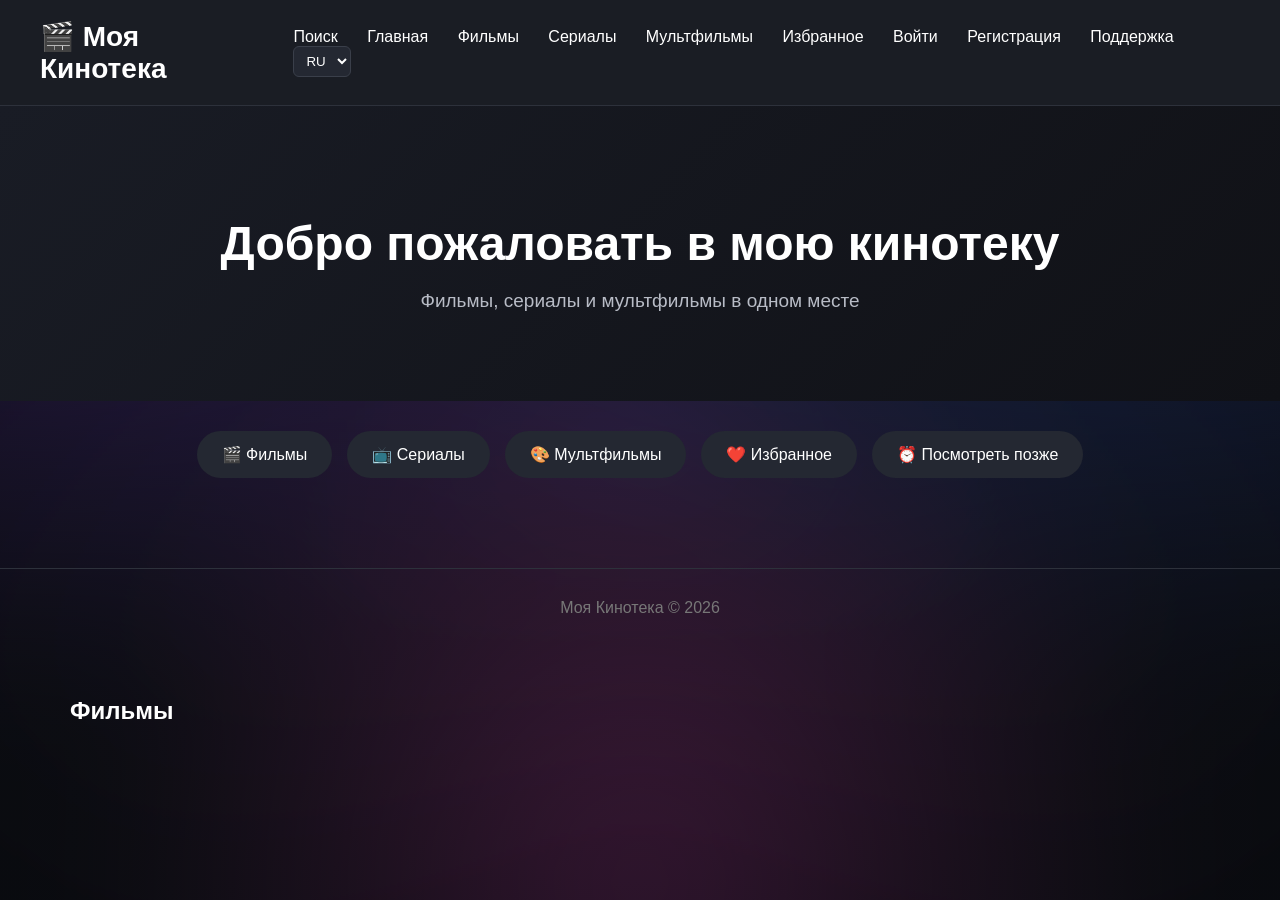
==== index.html @ 115ca92d "Update index.html" ====
<!DOCTYPE html>
<html lang="ru">
<head>

  <link
    rel="stylesheet"
    href="background.css"
  >

  <meta charset="UTF-8">
  <meta name="viewport" content="width=device-width, initial-scale=1.0">
  <title>Моя Кинотека</title>

  <style>
    * {
      box-sizing: border-box;
    }

    body {
      margin: 0;
      font-family: Arial, sans-serif;
      background: #111318;
      color: #ffffff;
    }

    header {
      background: #1a1d24;
      padding: 20px 40px;
      display: flex;
      justify-content: space-between;
      align-items: center;
      border-bottom: 1px solid #2d313b;
    }

    .logo {
      font-size: 28px;
      font-weight: bold;
    }

    nav a {
      color: #ffffff;
      text-decoration: none;
      margin-left: 25px;
      cursor: pointer;
    }

    nav a:hover {
      color: #ffcc00;
    }

    .hero {
      padding: 70px 40px;
      text-align: center;
      background: linear-gradient(135deg, #191c25, #101116);
    }

    .hero h1 {
      font-size: 48px;
      margin-bottom: 15px;
    }

    .hero p {
      color: #b8bcc6;
      font-size: 19px;
    }

    .categories {
      display: flex;
      justify-content: center;
      gap: 15px;
      padding: 30px 20px;
      flex-wrap: wrap;
    }

    .category {
      background: #242832;
      padding: 14px 25px;
      border-radius: 30px;
      cursor: pointer;
    }

    .category:hover {
      background: #ffcc00;
      color: #111;
    }

    .content {
      max-width: 1200px;
      margin: auto;
      padding: 20px;
    }

    .content h2 {
      margin-bottom: 25px;
    }

    .movies {
      display: grid;
      grid-template-columns: repeat(auto-fill, minmax(180px, 1fr));
      gap: 25px;
    }

    .movie {
      background: #1b1e26;
      border-radius: 12px;
      overflow: hidden;
      transition: 0.2s;
    }

    .movie:hover {
      transform: translateY(-5px);
    }

    .poster {
      height: 270px;
      background: linear-gradient(135deg, #292e39, #181a20);
      display: flex;
      align-items: center;
      justify-content: center;
      color: #777;
    }

    .movie-info {
      padding: 15px;
    }

    .movie-title {
      font-size: 18px;
      font-weight: bold;
      margin-bottom: 8px;
    }

    .rating {
      color: #ffcc00;
    }

    footer {
      margin-top: 60px;
      padding: 30px;
      text-align: center;
      color: #777;
      border-top: 1px solid #2d313b;
    }
  </style>
</head>

<body>

  <header>
    <div class="logo">🎬 Моя Кинотека</div>

   <nav>
      <a href="#" id="searchBtn">Поиск</a>
      <a href="#">Главная</a>
      <a href="#">Фильмы</a>
      <a href="#">Сериалы</a>
      <a href="#">Мультфильмы</a>
      <a href="#">Избранное</a>
      <a href="#" id="loginBtn">Войти</a>
      <a href="#" id="registerBtn">Регистрация</a>
      <a href="#" id="profileBtn" style="display:none;">Профиль</a>
      <a href="#" id="supportBtn">Поддержка</a>
      <a href="#" id="adminSupportBtn" style="display:none;">Админ-панель</a>
      <select id="languageSelect" style="
        margin-left:25px;
        padding:6px 8px;
        border-radius:6px;
        border:1px solid #3a3f4a;
        background:#242832;
        color:white;
        cursor:pointer;
">
  <option value="ru">RU</option>
  <option value="uk">UA</option>
  <option value="en">EN</option>
</select>
    </nav>
  </header>

 <div id="profileModal" style="
  display:none;
  position:fixed;
  inset:0;
  background:rgba(0,0,0,0.75);
  z-index:1000;
  align-items:center;
  justify-content:center;
">
  <div style="
    background:#1b1e26;
    padding:24px;
    border-radius:15px;
    width:360px;
    max-width:calc(100% - 40px);
    box-sizing:border-box;
    text-align:center;
  ">

    <h2>Мой профиль</h2>

    <div style="
      width:90px;
      height:90px;
      margin:20px auto 10px;
      border-radius:50%;
      background:#292e39;
      display:flex;
      align-items:center;
      justify-content:center;
      overflow:hidden;
      position:relative;
    ">
      <img
        id="profileAvatar"
        src=""
        alt="Фото профиля"
        style="
          width:100%;
          height:100%;
          object-fit:cover;
          display:none;
        "
      >

      <span
        id="profileAvatarPlaceholder"
        style="
          font-size:40px;
        "
      >👤</span>
    </div>

    <input
      type="file"
      id="profileAvatarInput"
      accept="image/*"
      style="display:none;"
    >

    <button
      id="changeProfileAvatar"
      type="button"
      style="
        display:inline-block;
        width:auto;
        padding:6px 12px;
        margin:0 0 12px;
        border:none;
        border-radius:7px;
        cursor:pointer;
        font-size:14px;
      "
    >
      Изменить фото
    </button>

    <p
      id="profileEmail"
      style="
        color:#b8bcc6;
        margin:10px 0;
      "
    ></p>

    <input
      id="profileUsername"
      type="text"
      placeholder="Имя пользователя"
      maxlength="30"
      style="
        display:block;
        width:100%;
        box-sizing:border-box;
        padding:12px;
        margin:10px 0;
        border-radius:8px;
        border:1px solid #3a3f4a;
        background:#111318;
        color:white;
      "
    >

   <div style="
  display:flex;
  justify-content:center;
  gap:10px;
  margin-top:10px;
">

  <button
    id="saveProfile"
    type="button"
    style="
      padding:10px 18px;
      cursor:pointer;
      flex:1;
    "
  >
       Сохранить профиль
  </button>

  <button
    id="closeProfile"
    type="button"
    style="
      padding:10px 18px;
      cursor:pointer;
      flex:1;
    "
  >
    Закрыть
  </button>

  </div>

  <p id="profileMessage"></p>

  </div>
</div>

<div id="authModal" style="
  display:none;
  position:fixed;
  inset:0;
  background:rgba(0,0,0,0.75);
  z-index:1000;
  align-items:center;
  justify-content:center;
">
  <div style="
    background:#1b1e26;
    padding:30px;
    border-radius:15px;
    width:90%;
    max-width:400px;
  ">
    <h2 id="authTitle">Регистрация</h2>

<input
  id="authName"
  type="text"
  placeholder="Имя"
  maxlength="50"
  style="
    width:100%;
    padding:12px;
    margin:8px 0;
    box-sizing:border-box;
  "
>
    
    <input
  id="authUsername"
  type="text"
  placeholder="Никнейм"
  maxlength="30"
  style="
    width:100%;
    padding:12px;
    margin:8px 0;
    box-sizing:border-box;
  "
>

<input
  id="authEmail"
  type="email"
  placeholder="Email"
  style="
    width:100%;
    padding:12px;
    margin:8px 0;
    box-sizing:border-box;
  "
>

<input
  id="authPassword"
  type="password"
  placeholder="Пароль"
  style="
    width:100%;
    padding:12px;
    margin:8px 0;
    box-sizing:border-box;
  "
>

    <button id="authSubmit" style="
      width:100%;
      padding:12px;
      margin-top:10px;
      cursor:pointer;
    ">
      Зарегистрироваться
    </button>

    <p id="authMessage"></p>

    <button id="closeAuth" style="
      width:100%;
      padding:10px;
      margin-top:10px;
      cursor:pointer;
    ">
      Закрыть
    </button>
  </div>
</div>
  <section class="hero">
    <h1>Добро пожаловать в мою кинотеку</h1>
    <p>Фильмы, сериалы и мультфильмы в одном месте</p>
  </section>

<div class="categories">
  <div class="category" onclick="window.location.href='catalog.html?type=film'">
    🎬 Фильмы
  </div>

  <div class="category" onclick="window.location.href='catalog.html?type=series'">
    📺 Сериалы
  </div>

  <div class="category" onclick="window.location.href='catalog.html?type=cartoon'">
    🎨 Мультфильмы
  </div>

  <div class="category" data-type="Избранное">
    ❤️ Избранное
  </div>

  <div class="category" data-type="Посмотреть позже">
    ⏰ Посмотреть позже
  </div>
</div>

  
   <footer>
    Моя Кинотека © 2026
  </footer>

  <!-- Окно поддержки -->
  <div id="supportModal" style="
    display:none;
    position:fixed;
    top:0;
    left:0;
    width:100%;
    height:100%;
    background:rgba(0,0,0,0.7);
    align-items:center;
    justify-content:center;
    z-index:99999;
  ">
    <div style="
      width:500px;
      max-width:90%;
      background:#242832;
      padding:20px;
      border-radius:12px;
      box-sizing:border-box;
    ">

      <h2 style="margin-top:0;">Поддержка</h2>

      <div id="supportMessages" style="
        height:300px;
        overflow-y:auto;
        border:1px solid #3a3f4a;
        border-radius:8px;
        padding:10px;
        margin-bottom:15px;
        background:#1b1e24;
        box-sizing:border-box;
      "></div>

      <textarea id="supportInput" placeholder="Напишите сообщение..." style="
        width:100%;
        height:80px;
        resize:none;
        padding:10px;
        box-sizing:border-box;
        border-radius:8px;
        border:1px solid #3a3f4a;
        background:#1b1e24;
        color:white;
        margin-bottom:10px;
      "></textarea>

      <button id="sendSupportMessage" style="
        padding:8px 15px;
        border:none;
        border-radius:6px;
        cursor:pointer;
        margin-right:5px;
      ">Отправить</button>

      <button id="closeSupport" style="
        padding:8px 15px;
        border:none;
        border-radius:6px;
        cursor:pointer;
      ">Закрыть</button>

    </div>
  </div>

 <!-- Админ-панель -->
<div id="adminSupportModal" style="
  display:none;
  position:fixed;
  top:0;
  left:0;
  width:100%;
  height:100%;
  background:rgba(0,0,0,0.7);
  align-items:center;
  justify-content:center;
  z-index:99999;
">
  <div style="
    width:700px;
    max-width:90%;
    max-height:90%;
    background:#242832;
    padding:20px;
    border-radius:12px;
    box-sizing:border-box;
    overflow-y:auto;
  ">

    <h2 style="margin-top:0;">Админ-панель</h2>

    <div style="
      display:flex;
      gap:10px;
      margin-bottom:20px;
    ">
      <button id="adminSupportTab" style="
        padding:8px 15px;
        border:none;
        border-radius:6px;
        cursor:pointer;
      ">Поддержка</button>

      <button id="adminMoviesTab" style="
        padding:8px 15px;
        border:none;
        border-radius:6px;
        cursor:pointer;
      ">Фильмы</button>
    </div>

    <!-- Поддержка -->
    <div id="adminSupportSection">

      <div id="adminSupportUsers" style="
        margin-bottom:15px;
      "></div>

      <div id="adminSupportChat" style="
        height:300px;
        overflow-y:auto;
        border:1px solid #3a3f4a;
        border-radius:8px;
        padding:10px;
        margin-bottom:15px;
        background:#1b1e24;
        box-sizing:border-box;
      "></div>

      <textarea
        id="adminSupportInput"
        placeholder="Ответ пользователю..."
        style="
          width:100%;
          height:80px;
          resize:none;
          padding:10px;
          box-sizing:border-box;
          border-radius:8px;
          border:1px solid #3a3f4a;
          background:#1b1e24;
          color:white;
          margin-bottom:10px;
        "
      ></textarea>

      <button id="adminSendSupport" style="
        padding:8px 15px;
        border:none;
        border-radius:6px;
        cursor:pointer;
        margin-right:5px;
      ">Ответить</button>

    </div>

    <!-- Фильмы -->
    <div id="adminMoviesSection" style="
      display:none;
    ">

      <h3>Добавить фильм</h3>

      <input
        id="movieTitle"
        type="text"
        placeholder="Название"
        style="
          width:100%;
          padding:10px;
          margin-bottom:10px;
          box-sizing:border-box;
          border-radius:8px;
          border:1px solid #3a3f4a;
          background:#1b1e24;
          color:white;
        "
      >

      <input
        id="movieYear"
        type="number"
        placeholder="Год"
        style="
          width:100%;
          padding:10px;
          margin-bottom:10px;
          box-sizing:border-box;
          border-radius:8px;
          border:1px solid #3a3f4a;
          background:#1b1e24;
          color:white;
        "
      >

      <select
        id="movieType"
        style="
          width:100%;
          padding:10px;
          margin-bottom:10px;
          box-sizing:border-box;
          border-radius:8px;
          border:1px solid #3a3f4a;
          background:#1b1e24;
          color:white;
        "
      >
        <option value="movie">Фильм</option>
        <option value="series">Сериал</option>
        <option value="cartoon">Мультфильм</option>
      </select>

      <textarea
        id="movieDescription"
        placeholder="Описание"
        style="
          width:100%;
          height:100px;
          resize:none;
          padding:10px;
          margin-bottom:10px;
          box-sizing:border-box;
          border-radius:8px;
          border:1px solid #3a3f4a;
          background:#1b1e24;
          color:white;
        "
      ></textarea>

      <label style="
        display:block;
        margin-bottom:10px;
      ">
        Постер:
        <input
          id="moviePoster"
          type="file"
          accept="image/*"
          style="
            display:block;
            margin-top:8px;
          "
        >
      </label>

      <input
        id="movieTrailer"
        type="url"
        placeholder="Ссылка на трейлер"
        style="
          width:100%;
          padding:10px;
          margin-bottom:10px;
          box-sizing:border-box;
          border-radius:8px;
          border:1px solid #3a3f4a;
          background:#1b1e24;
          color:white;
        "
      >
      
      <button
        id="addMovieBtn"
        style="
          padding:10px 18px;
          border:none;
          border-radius:6px;
          cursor:pointer;
        "
      >Добавить фильм</button>

      <div
        id="movieAddStatus"
        style="
          margin-top:10px;
        "
      ></div>

    </div>

    <button id="closeAdminSupport" style="
      padding:8px 15px;
      border:none;
      border-radius:6px;
      cursor:pointer;
      margin-top:20px;
    ">Закрыть</button>

  </div>
</div>

<!-- Каталог фильмов -->
<section id="movieCatalog" style="
  padding:30px;
  max-width:1200px;
  margin:0 auto;
">

  <h2>Фильмы</h2>

  <div id="movieGrid" style="
    display:grid;
    grid-template-columns:repeat(auto-fill, minmax(180px, 1fr));
    gap:20px;
  "></div>

</section>

  <!-- Окно поиска -->
<div id="searchModal" style="
  display:none;
  position:fixed;
  top:0;
  left:0;
  width:100%;
  height:100%;
  background:rgba(0,0,0,0.8);
  align-items:center;
  justify-content:center;
  z-index:99997;
">

  <div style="
    width:700px;
    max-width:90%;
    max-height:90%;
    overflow-y:auto;
    background:#242832;
    padding:25px;
    border-radius:12px;
    box-sizing:border-box;
  ">

    <h2 style="
      margin-top:0;
    ">
      Поиск фильмов
    </h2>

    <div style="
      display:flex;
      gap:10px;
      margin-bottom:20px;
    ">

      <input
        id="searchInput"
        type="text"
        placeholder="Введите название фильма..."
        style="
          flex:1;
          padding:12px;
          border:none;
          border-radius:6px;
          background:#1d2027;
          color:white;
          box-sizing:border-box;
        "
      >

      <button
        id="searchSubmit"
        style="
          padding:10px 18px;
          border:none;
          border-radius:6px;
          cursor:pointer;
        "
      >
        Найти
      </button>

    </div>

    <div id="searchResults"></div>

    <button
      id="closeSearchModal"
      style="
        margin-top:20px;
        padding:8px 15px;
        border:none;
        border-radius:6px;
        cursor:pointer;
      "
    >
      Закрыть
    </button>

  </div>
</div>
  
  <!-- Окно фильма -->
<div id="movieModal" style="
  display:none;
  position:fixed;
  top:0;
  left:0;
  width:100%;
  height:100%;
  background:rgba(0,0,0,0.8);
  align-items:center;
  justify-content:center;
  z-index:99998;
">

  <div style="
    width:800px;
    max-width:90%;
    max-height:90%;
    overflow-y:auto;
    background:#242832;
    padding:25px;
    border-radius:12px;
    box-sizing:border-box;
  ">

    <div style="
      display:flex;
      gap:25px;
      flex-wrap:wrap;
    ">

      <img
        id="movieModalPoster"
        src=""
        alt=""
        style="
          width:250px;
          max-width:100%;
          height:370px;
          object-fit:cover;
          border-radius:8px;
        "
      >

      <div style="
        flex:1;
        min-width:250px;
      ">

        <h2
          id="movieModalTitle"
          style="
            margin-top:0;
          "
        ></h2>

        <div
          id="movieModalInfo"
          style="
            color:#aaa;
            margin-bottom:15px;
          "
        ></div>

        <p
          id="movieModalDescription"
          style="
            line-height:1.6;
          "
        ></p>

        <a
          id="movieModalTrailer"
          href="#"
          target="_blank"
          rel="noopener noreferrer"
          style="
            display:none;
            color:#fff;
            text-decoration:none;
          "
        >
          Смотреть трейлер
        </a>

        <br><br>

        <button
          id="addToLibraryBtn"
          style="
            padding:10px 18px;
            border:none;
            border-radius:6px;
            cursor:pointer;
          "
        >
          Добавить в мою картотеку
        </button>

        <div
          id="libraryAddStatus"
          style="
            margin-top:10px;
          "
        ></div>

      </div>

    </div>

    <button
      id="closeMovieModal"
      style="
        margin-top:20px;
        padding:8px 15px;
        border:none;
        border-radius:6px;
        cursor:pointer;
      "
    >
      Закрыть
    </button>

  </div>
</div>

<script src="https://cdn.jsdelivr.net/npm/@supabase/supabase-js@2"></script>
<script src="app.js"></script>

</body>
</html>
---- background.css ----
html,
body {
  margin: 0;
  min-height: 100%;
}

body {
  min-height: 100vh;
  background: #07070c;
  color: #f2f3f5;
  overflow-x: hidden;
}


/* Единый фон «Моей Кинотеки» */

body::before {
  content: "";

  position: fixed;

  inset: -30%;

  z-index: -2;

  pointer-events: none;

  background:
    radial-gradient(
      ellipse at 20% 30%,
      rgba(125, 65, 230, 0.42),
      transparent 38%
    ),
    radial-gradient(
      ellipse at 75% 25%,
      rgba(55, 100, 240, 0.38),
      transparent 40%
    ),
    radial-gradient(
      ellipse at 50% 80%,
      rgba(220, 60, 175, 0.34),
      transparent 38%
    );

  filter: blur(65px);

  animation:
    auroraMove 22s ease-in-out infinite alternate;
}


/* Дополнительный мягкий слой */

body::after {
  content: "";

  position: fixed;

  inset: 0;

  z-index: -1;

  pointer-events: none;

  background:
    radial-gradient(
      ellipse at center,
      rgba(20, 18, 35, 0.12),
      rgba(5, 6, 10, 0.62)
    );
}


/* Медленное движение северного сияния */

@keyframes auroraMove {

  0% {
    transform:
      translate3d(-8%, -5%, 0)
      scale(1);
  }

  50% {
    transform:
      translate3d(8%, 5%, 0)
      scale(1.08);
  }

  100% {
    transform:
      translate3d(-5%, 8%, 0)
      scale(1.04);
  }

}
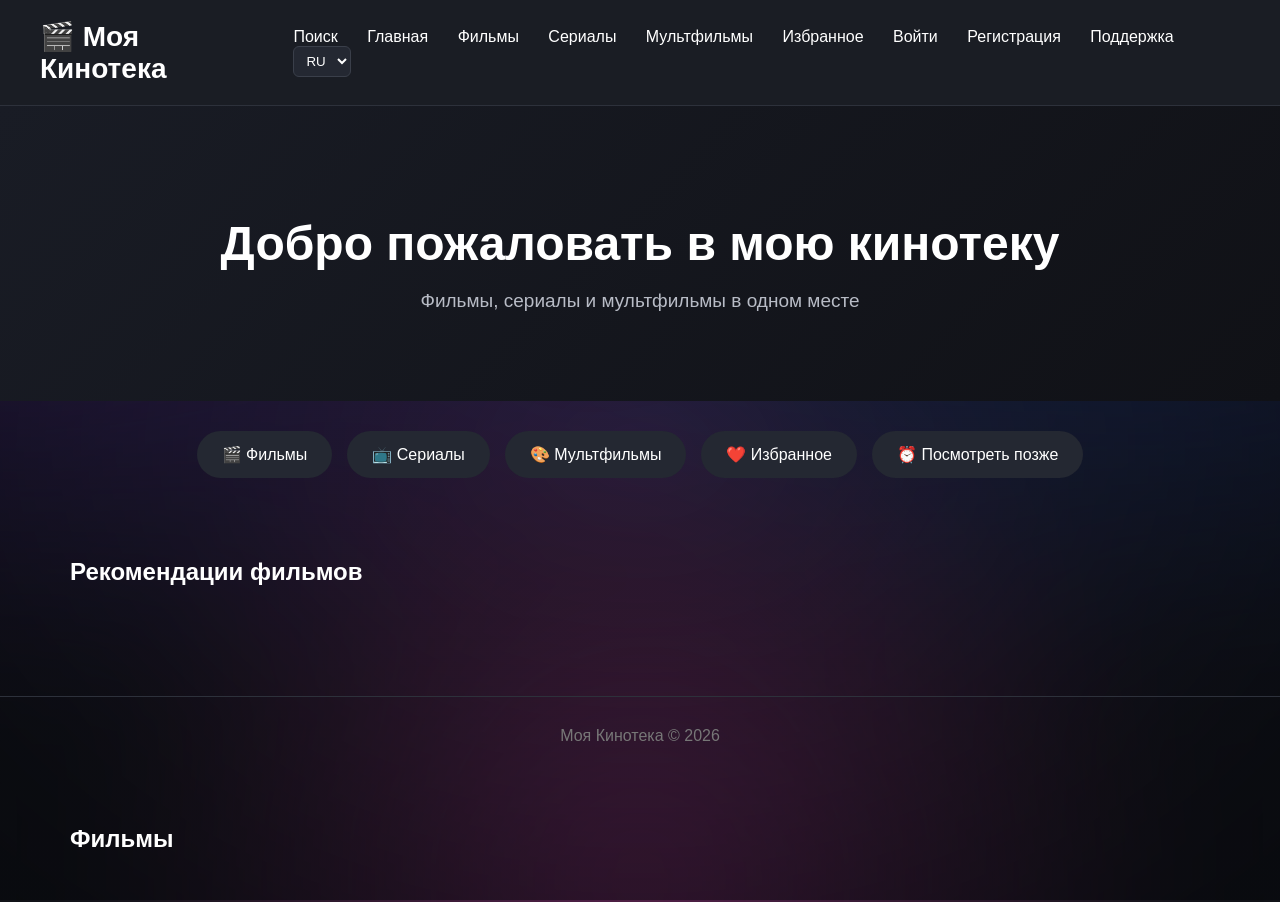
==== commit 29611e45: "Update index.html" ====
--- a/index.html
+++ b/index.html
@@ -434,6 +434,22 @@
   </div>
 </div>
 
+<!-- Каталог рекомендаций -->
+<section id="movieCatalog" style="
+  padding:30px;
+  max-width:1200px;
+  margin:0 auto;
+">
+
+  <h2>Рекомендации фильмов</h2>
+
+  <div id="movieGrid" style="
+    display:grid;
+    grid-template-columns:repeat(auto-fill, minmax(180px, 1fr));
+    gap:20px;
+  "></div>
+
+</section>
   
    <footer>
     Моя Кинотека © 2026
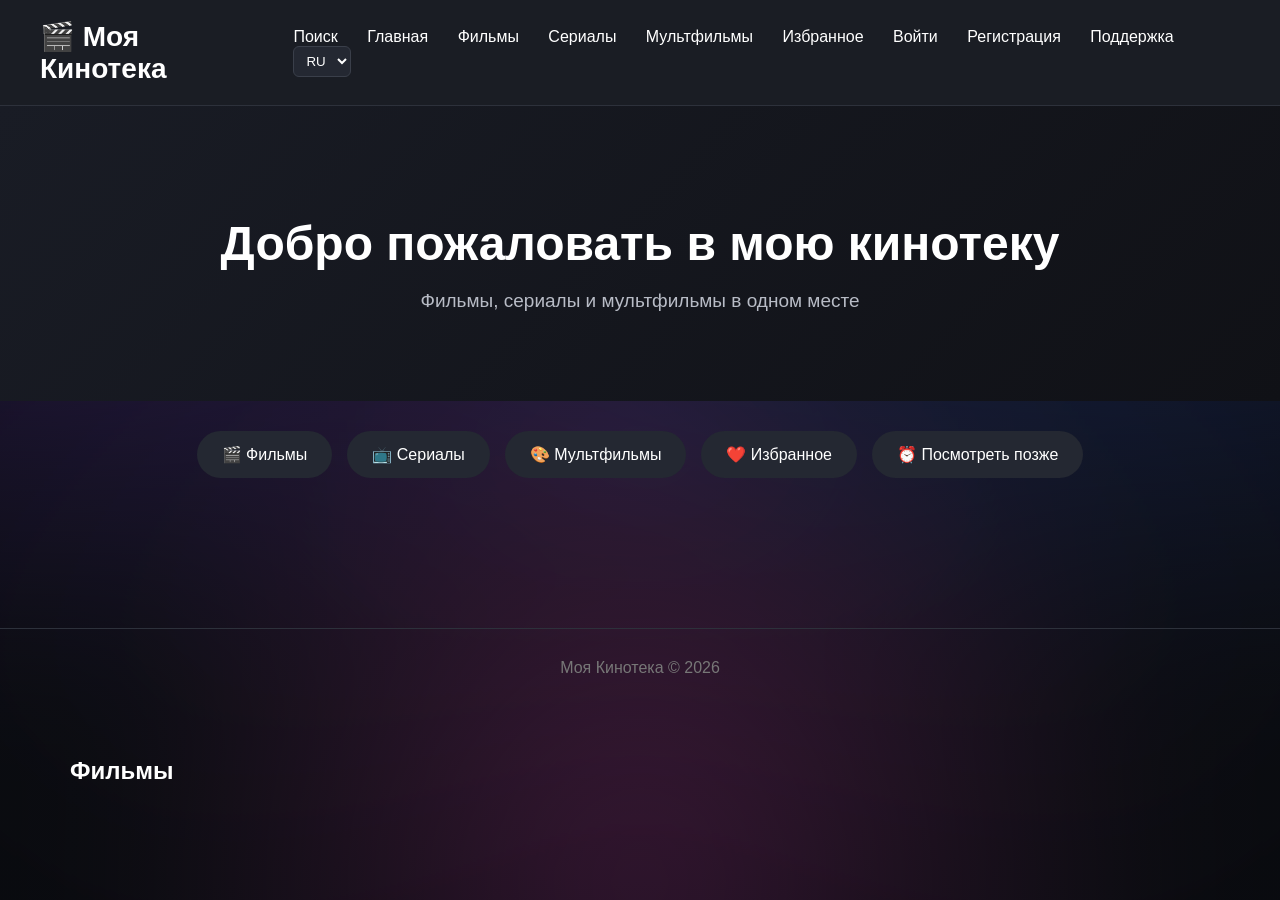
==== commit c522c66c: "Update index.html" ====
--- a/index.html
+++ b/index.html
@@ -441,8 +441,6 @@
   margin:0 auto;
 ">
 
-  <h2>Рекомендации фильмов</h2>
-
   <div id="movieGrid" style="
     display:grid;
     grid-template-columns:repeat(auto-fill, minmax(180px, 1fr));
@@ -450,10 +448,10 @@
   "></div>
 
 </section>
-  
-   <footer>
-    Моя Кинотека © 2026
-  </footer>
+
+<footer>
+  Моя Кинотека © 2026
+</footer>
 
   <!-- Окно поддержки -->
   <div id="supportModal" style="
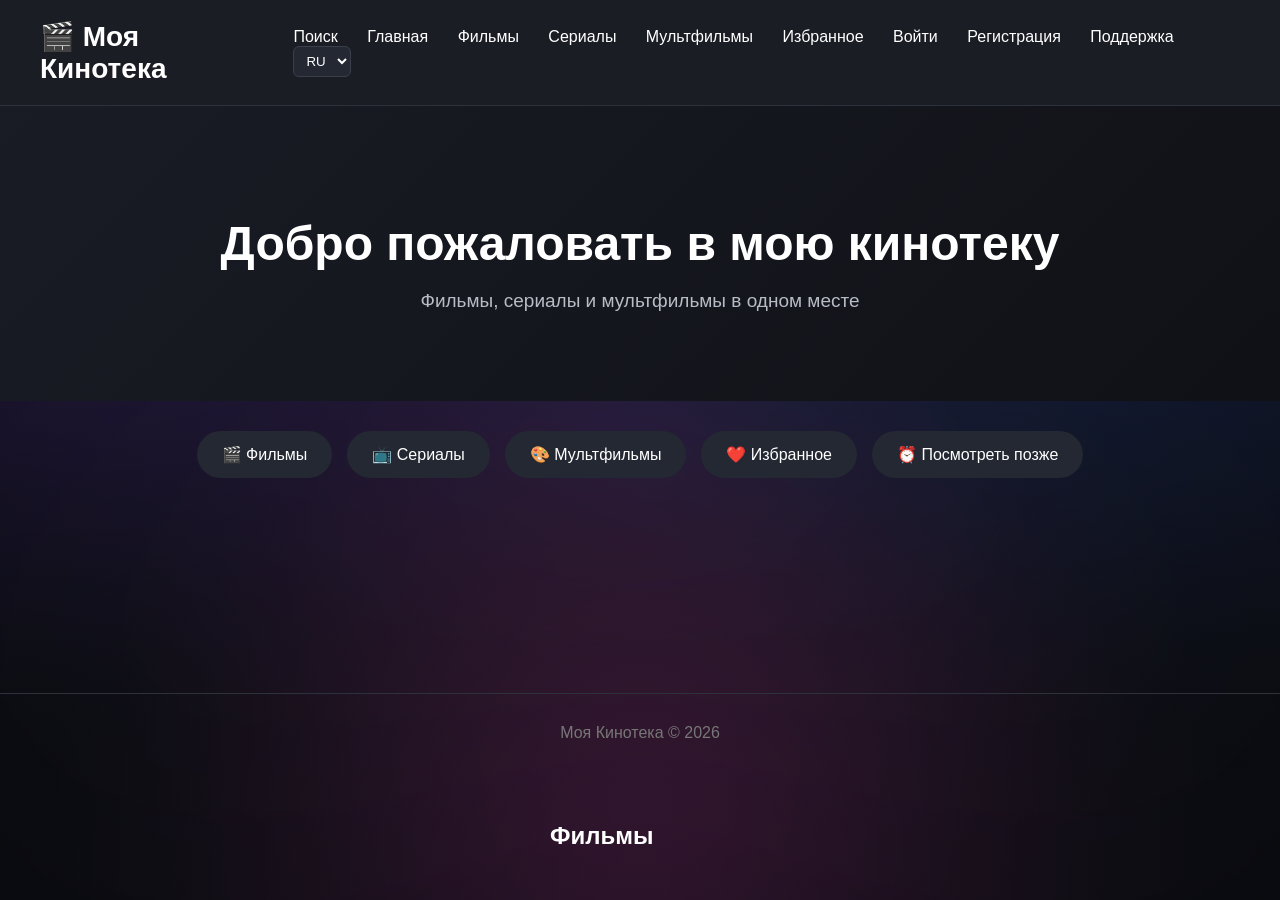
==== commit e6f5733e: "Update index.html" ====
--- a/index.html
+++ b/index.html
@@ -21,6 +21,11 @@
       font-family: Arial, sans-serif;
       background: #111318;
       color: #ffffff;
+
+      /* Чтобы футер всегда был внизу */
+      min-height: 100vh;
+      display: flex;
+      flex-direction: column;
     }
 
     header {
@@ -135,7 +140,7 @@
     }
 
     footer {
-      margin-top: 60px;
+      margin-top: auto;
       padding: 30px;
       text-align: center;
       color: #777;
@@ -149,7 +154,7 @@
   <header>
     <div class="logo">🎬 Моя Кинотека</div>
 
-   <nav>
+    <nav>
       <a href="#" id="searchBtn">Поиск</a>
       <a href="#">Главная</a>
       <a href="#">Фильмы</a>
@@ -161,6 +166,7 @@
       <a href="#" id="profileBtn" style="display:none;">Профиль</a>
       <a href="#" id="supportBtn">Поддержка</a>
       <a href="#" id="adminSupportBtn" style="display:none;">Админ-панель</a>
+
       <select id="languageSelect" style="
         margin-left:25px;
         padding:6px 8px;
@@ -169,289 +175,348 @@
         background:#242832;
         color:white;
         cursor:pointer;
-">
-  <option value="ru">RU</option>
-  <option value="uk">UA</option>
-  <option value="en">EN</option>
-</select>
+      ">
+        <option value="ru">RU</option>
+        <option value="uk">UA</option>
+        <option value="en">EN</option>
+      </select>
     </nav>
   </header>
 
- <div id="profileModal" style="
-  display:none;
-  position:fixed;
-  inset:0;
-  background:rgba(0,0,0,0.75);
-  z-index:1000;
-  align-items:center;
-  justify-content:center;
-">
-  <div style="
-    background:#1b1e26;
-    padding:24px;
-    border-radius:15px;
-    width:360px;
-    max-width:calc(100% - 40px);
-    box-sizing:border-box;
-    text-align:center;
+
+  <!-- Профиль -->
+
+  <div id="profileModal" style="
+    display:none;
+    position:fixed;
+    inset:0;
+    background:rgba(0,0,0,0.75);
+    z-index:1000;
+    align-items:center;
+    justify-content:center;
   ">
 
-    <h2>Мой профиль</h2>
-
     <div style="
-      width:90px;
-      height:90px;
-      margin:20px auto 10px;
-      border-radius:50%;
-      background:#292e39;
-      display:flex;
-      align-items:center;
-      justify-content:center;
-      overflow:hidden;
-      position:relative;
+      background:#1b1e26;
+      padding:24px;
+      border-radius:15px;
+      width:360px;
+      max-width:calc(100% - 40px);
+      box-sizing:border-box;
+      text-align:center;
     ">
-      <img
-        id="profileAvatar"
-        src=""
-        alt="Фото профиля"
-        style="
-          width:100%;
-          height:100%;
-          object-fit:cover;
-          display:none;
-        "
-      >
-
-      <span
-        id="profileAvatarPlaceholder"
-        style="
-          font-size:40px;
-        "
-      >👤</span>
-    </div>
-
-    <input
-      type="file"
-      id="profileAvatarInput"
-      accept="image/*"
-      style="display:none;"
-    >
-
-    <button
-      id="changeProfileAvatar"
-      type="button"
-      style="
-        display:inline-block;
-        width:auto;
-        padding:6px 12px;
-        margin:0 0 12px;
-        border:none;
-        border-radius:7px;
-        cursor:pointer;
-        font-size:14px;
-      "
-    >
-      Изменить фото
-    </button>
-
-    <p
-      id="profileEmail"
-      style="
-        color:#b8bcc6;
-        margin:10px 0;
-      "
-    ></p>
-
-    <input
-      id="profileUsername"
-      type="text"
-      placeholder="Имя пользователя"
-      maxlength="30"
-      style="
-        display:block;
-        width:100%;
-        box-sizing:border-box;
-        padding:12px;
-        margin:10px 0;
-        border-radius:8px;
-        border:1px solid #3a3f4a;
-        background:#111318;
-        color:white;
-      "
-    >
-
-   <div style="
-  display:flex;
-  justify-content:center;
-  gap:10px;
-  margin-top:10px;
-">
-
-  <button
-    id="saveProfile"
-    type="button"
-    style="
-      padding:10px 18px;
-      cursor:pointer;
-      flex:1;
-    "
-  >
-       Сохранить профиль
-  </button>
-
-  <button
-    id="closeProfile"
-    type="button"
-    style="
-      padding:10px 18px;
-      cursor:pointer;
-      flex:1;
-    "
-  >
-    Закрыть
-  </button>
-
+
+      <h2>Мой профиль</h2>
+
+      <div style="
+        width:90px;
+        height:90px;
+        margin:20px auto 10px;
+        border-radius:50%;
+        background:#292e39;
+        display:flex;
+        align-items:center;
+        justify-content:center;
+        overflow:hidden;
+        position:relative;
+      ">
+
+        <img
+          id="profileAvatar"
+          src=""
+          alt="Фото профиля"
+          style="
+            width:100%;
+            height:100%;
+            object-fit:cover;
+            display:none;
+          "
+        >
+
+        <span
+          id="profileAvatarPlaceholder"
+          style="
+            font-size:40px;
+          "
+        >👤</span>
+
+      </div>
+
+      <input
+        type="file"
+        id="profileAvatarInput"
+        accept="image/*"
+        style="display:none;"
+      >
+
+      <button
+        id="changeProfileAvatar"
+        type="button"
+        style="
+          display:inline-block;
+          width:auto;
+          padding:6px 12px;
+          margin:0 0 12px;
+          border:none;
+          border-radius:7px;
+          cursor:pointer;
+          font-size:14px;
+        "
+      >
+        Изменить фото
+      </button>
+
+      <p
+        id="profileEmail"
+        style="
+          color:#b8bcc6;
+          margin:10px 0;
+        "
+      ></p>
+
+      <input
+        id="profileUsername"
+        type="text"
+        placeholder="Имя пользователя"
+        maxlength="30"
+        style="
+          display:block;
+          width:100%;
+          box-sizing:border-box;
+          padding:12px;
+          margin:10px 0;
+          border-radius:8px;
+          border:1px solid #3a3f4a;
+          background:#111318;
+          color:white;
+        "
+      >
+
+      <div style="
+        display:flex;
+        justify-content:center;
+        gap:10px;
+        margin-top:10px;
+      ">
+
+        <button
+          id="saveProfile"
+          type="button"
+          style="
+            padding:10px 18px;
+            cursor:pointer;
+            flex:1;
+          "
+        >
+          Сохранить профиль
+        </button>
+
+        <button
+          id="closeProfile"
+          type="button"
+          style="
+            padding:10px 18px;
+            cursor:pointer;
+            flex:1;
+          "
+        >
+          Закрыть
+        </button>
+
+      </div>
+
+      <p id="profileMessage"></p>
+
+    </div>
   </div>
 
-  <p id="profileMessage"></p>
-
+
+  <!-- Регистрация / вход -->
+
+  <div id="authModal" style="
+    display:none;
+    position:fixed;
+    inset:0;
+    background:rgba(0,0,0,0.75);
+    z-index:1000;
+    align-items:center;
+    justify-content:center;
+  ">
+
+    <div style="
+      background:#1b1e26;
+      padding:30px;
+      border-radius:15px;
+      width:90%;
+      max-width:400px;
+    ">
+
+      <h2 id="authTitle">Регистрация</h2>
+
+      <input
+        id="authName"
+        type="text"
+        placeholder="Имя"
+        maxlength="50"
+        style="
+          width:100%;
+          padding:12px;
+          margin:8px 0;
+          box-sizing:border-box;
+        "
+      >
+
+      <input
+        id="authUsername"
+        type="text"
+        placeholder="Никнейм"
+        maxlength="30"
+        style="
+          width:100%;
+          padding:12px;
+          margin:8px 0;
+          box-sizing:border-box;
+        "
+      >
+
+      <input
+        id="authEmail"
+        type="email"
+        placeholder="Email"
+        style="
+          width:100%;
+          padding:12px;
+          margin:8px 0;
+          box-sizing:border-box;
+        "
+      >
+
+      <input
+        id="authPassword"
+        type="password"
+        placeholder="Пароль"
+        style="
+          width:100%;
+          padding:12px;
+          margin:8px 0;
+          box-sizing:border-box;
+        "
+      >
+
+      <button
+        id="authSubmit"
+        style="
+          width:100%;
+          padding:12px;
+          margin-top:10px;
+          cursor:pointer;
+        "
+      >
+        Зарегистрироваться
+      </button>
+
+      <p id="authMessage"></p>
+
+      <button
+        id="closeAuth"
+        style="
+          width:100%;
+          padding:10px;
+          margin-top:10px;
+          cursor:pointer;
+        "
+      >
+        Закрыть
+      </button>
+
+    </div>
   </div>
-</div>
-
-<div id="authModal" style="
-  display:none;
-  position:fixed;
-  inset:0;
-  background:rgba(0,0,0,0.75);
-  z-index:1000;
-  align-items:center;
-  justify-content:center;
-">
-  <div style="
-    background:#1b1e26;
-    padding:30px;
-    border-radius:15px;
-    width:90%;
-    max-width:400px;
-  ">
-    <h2 id="authTitle">Регистрация</h2>
-
-<input
-  id="authName"
-  type="text"
-  placeholder="Имя"
-  maxlength="50"
-  style="
-    width:100%;
-    padding:12px;
-    margin:8px 0;
-    box-sizing:border-box;
-  "
->
-    
-    <input
-  id="authUsername"
-  type="text"
-  placeholder="Никнейм"
-  maxlength="30"
-  style="
-    width:100%;
-    padding:12px;
-    margin:8px 0;
-    box-sizing:border-box;
-  "
->
-
-<input
-  id="authEmail"
-  type="email"
-  placeholder="Email"
-  style="
-    width:100%;
-    padding:12px;
-    margin:8px 0;
-    box-sizing:border-box;
-  "
->
-
-<input
-  id="authPassword"
-  type="password"
-  placeholder="Пароль"
-  style="
-    width:100%;
-    padding:12px;
-    margin:8px 0;
-    box-sizing:border-box;
-  "
->
-
-    <button id="authSubmit" style="
-      width:100%;
-      padding:12px;
-      margin-top:10px;
-      cursor:pointer;
-    ">
-      Зарегистрироваться
-    </button>
-
-    <p id="authMessage"></p>
-
-    <button id="closeAuth" style="
-      width:100%;
-      padding:10px;
-      margin-top:10px;
-      cursor:pointer;
-    ">
-      Закрыть
-    </button>
-  </div>
-</div>
+
+
+  <!-- Главный экран -->
+
   <section class="hero">
     <h1>Добро пожаловать в мою кинотеку</h1>
     <p>Фильмы, сериалы и мультфильмы в одном месте</p>
   </section>
 
-<div class="categories">
-  <div class="category" onclick="window.location.href='catalog.html?type=film'">
-    🎬 Фильмы
+
+  <!-- Категории -->
+
+  <div class="categories">
+
+    <div
+      class="category"
+      onclick="window.location.href='catalog.html?type=film'"
+    >
+      🎬 Фильмы
+    </div>
+
+    <div
+      class="category"
+      onclick="window.location.href='catalog.html?type=series'"
+    >
+      📺 Сериалы
+    </div>
+
+    <div
+      class="category"
+      onclick="window.location.href='catalog.html?type=cartoon'"
+    >
+      🎨 Мультфильмы
+    </div>
+
+    <div
+      class="category"
+      data-type="Избранное"
+    >
+      ❤️ Избранное
+    </div>
+
+    <div
+      class="category"
+      data-type="Посмотреть позже"
+    >
+      ⏰ Посмотреть позже
+    </div>
+
   </div>
 
-  <div class="category" onclick="window.location.href='catalog.html?type=series'">
-    📺 Сериалы
-  </div>
-
-  <div class="category" onclick="window.location.href='catalog.html?type=cartoon'">
-    🎨 Мультфильмы
-  </div>
-
-  <div class="category" data-type="Избранное">
-    ❤️ Избранное
-  </div>
-
-  <div class="category" data-type="Посмотреть позже">
-    ⏰ Посмотреть позже
-  </div>
-</div>
-
-<!-- Каталог рекомендаций -->
-<section id="movieCatalog" style="
-  padding:30px;
-  max-width:1200px;
-  margin:0 auto;
-">
-
-  <div id="movieGrid" style="
-    display:grid;
-    grid-template-columns:repeat(auto-fill, minmax(180px, 1fr));
-    gap:20px;
-  "></div>
-
-</section>
-
-<footer>
-  Моя Кинотека © 2026
-</footer>
+
+  <!-- Карточки фильмов -->
+  <!-- Заголовка "Рекомендации фильмов" здесь специально нет -->
+
+  <section
+    id="movieCatalog"
+    style="
+      padding:30px;
+      max-width:1200px;
+      width:100%;
+      margin:0 auto;
+    "
+  >
+
+    <div
+      id="movieGrid"
+      style="
+        display:grid;
+        grid-template-columns:repeat(auto-fill, minmax(180px, 1fr));
+        gap:20px;
+      "
+    ></div>
+
+  </section>
+
+
+  <!-- Футер -->
+
+  <footer>
+    Моя Кинотека © 2026
+  </footer>
+
+</body>
+</html>
+
 
   <!-- Окно поддержки -->
   <div id="supportModal" style="
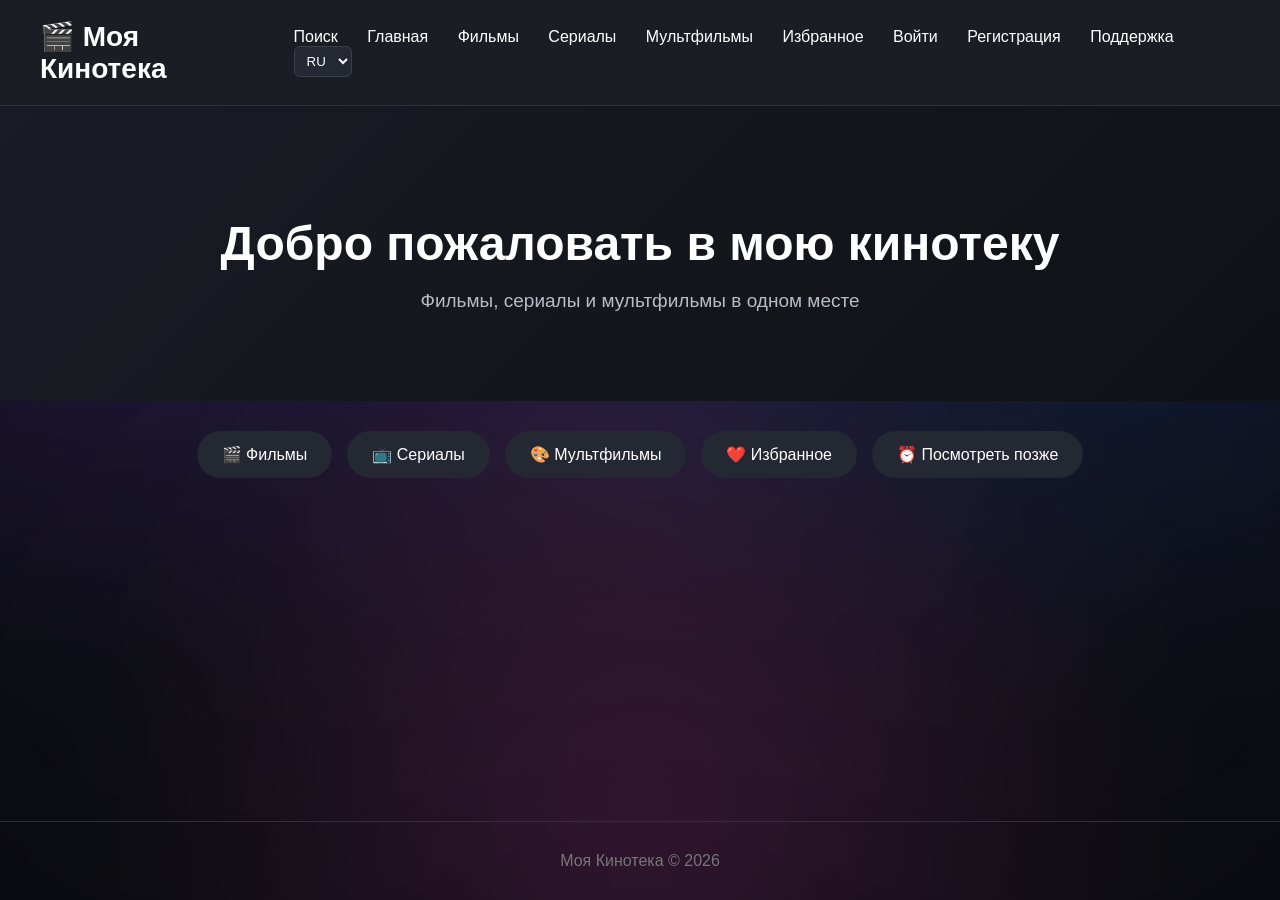
==== commit ee8a36f6: "Update index.html" ====
--- a/index.html
+++ b/index.html
@@ -1,5 +1,6 @@
 <!DOCTYPE html>
 <html lang="ru">
+
 <head>
 
   <link
@@ -9,6 +10,7 @@
 
   <meta charset="UTF-8">
   <meta name="viewport" content="width=device-width, initial-scale=1.0">
+
   <title>Моя Кинотека</title>
 
   <style>
@@ -22,7 +24,6 @@
       background: #111318;
       color: #ffffff;
 
-      /* Чтобы футер всегда был внизу */
       min-height: 100vh;
       display: flex;
       flex-direction: column;
@@ -147,79 +148,154 @@
       border-top: 1px solid #2d313b;
     }
   </style>
+
 </head>
 
+
 <body>
 
+
+  <!-- ==================== ШАПКА ==================== -->
+
   <header>
-    <div class="logo">🎬 Моя Кинотека</div>
+
+    <div class="logo">
+      🎬 Моя Кинотека
+    </div>
 
     <nav>
-      <a href="#" id="searchBtn">Поиск</a>
-      <a href="#">Главная</a>
-      <a href="#">Фильмы</a>
-      <a href="#">Сериалы</a>
-      <a href="#">Мультфильмы</a>
-      <a href="#">Избранное</a>
-      <a href="#" id="loginBtn">Войти</a>
-      <a href="#" id="registerBtn">Регистрация</a>
-      <a href="#" id="profileBtn" style="display:none;">Профиль</a>
-      <a href="#" id="supportBtn">Поддержка</a>
-      <a href="#" id="adminSupportBtn" style="display:none;">Админ-панель</a>
-
-      <select id="languageSelect" style="
-        margin-left:25px;
-        padding:6px 8px;
-        border-radius:6px;
-        border:1px solid #3a3f4a;
-        background:#242832;
-        color:white;
-        cursor:pointer;
-      ">
-        <option value="ru">RU</option>
-        <option value="uk">UA</option>
-        <option value="en">EN</option>
+
+      <a href="#" id="searchBtn">
+        Поиск
+      </a>
+
+      <a href="#">
+        Главная
+      </a>
+
+      <a href="catalog.html?type=film">
+        Фильмы
+      </a>
+
+      <a href="catalog.html?type=series">
+        Сериалы
+      </a>
+
+      <a href="catalog.html?type=cartoon">
+        Мультфильмы
+      </a>
+
+      <a href="#">
+        Избранное
+      </a>
+
+      <a href="#" id="loginBtn">
+        Войти
+      </a>
+
+      <a href="#" id="registerBtn">
+        Регистрация
+      </a>
+
+      <a
+        href="#"
+        id="profileBtn"
+        style="display:none;"
+      >
+        Профиль
+      </a>
+
+      <a href="#" id="supportBtn">
+        Поддержка
+      </a>
+
+      <a
+        href="#"
+        id="adminSupportBtn"
+        style="display:none;"
+      >
+        Админ-панель
+      </a>
+
+
+      <select
+        id="languageSelect"
+        style="
+          margin-left:25px;
+          padding:6px 8px;
+          border-radius:6px;
+          border:1px solid #3a3f4a;
+          background:#242832;
+          color:white;
+          cursor:pointer;
+        "
+      >
+
+        <option value="ru">
+          RU
+        </option>
+
+        <option value="uk">
+          UA
+        </option>
+
+        <option value="en">
+          EN
+        </option>
+
       </select>
+
     </nav>
+
   </header>
 
 
-  <!-- Профиль -->
-
-  <div id="profileModal" style="
-    display:none;
-    position:fixed;
-    inset:0;
-    background:rgba(0,0,0,0.75);
-    z-index:1000;
-    align-items:center;
-    justify-content:center;
-  ">
-
-    <div style="
-      background:#1b1e26;
-      padding:24px;
-      border-radius:15px;
-      width:360px;
-      max-width:calc(100% - 40px);
-      box-sizing:border-box;
-      text-align:center;
-    ">
-
-      <h2>Мой профиль</h2>
-
-      <div style="
-        width:90px;
-        height:90px;
-        margin:20px auto 10px;
-        border-radius:50%;
-        background:#292e39;
-        display:flex;
-        align-items:center;
-        justify-content:center;
-        overflow:hidden;
-        position:relative;
-      ">
+  <!-- ==================== ПРОФИЛЬ ==================== -->
+
+  <div
+    id="profileModal"
+    style="
+      display:none;
+      position:fixed;
+      inset:0;
+      background:rgba(0,0,0,0.75);
+      z-index:1000;
+      align-items:center;
+      justify-content:center;
+    "
+  >
+
+    <div
+      style="
+        background:#1b1e26;
+        padding:24px;
+        border-radius:15px;
+        width:360px;
+        max-width:calc(100% - 40px);
+        box-sizing:border-box;
+        text-align:center;
+      "
+    >
+
+      <h2>
+        Мой профиль
+      </h2>
+
+
+      <div
+        style="
+          width:90px;
+          height:90px;
+          margin:20px auto 10px;
+          border-radius:50%;
+          background:#292e39;
+          display:flex;
+          align-items:center;
+          justify-content:center;
+          overflow:hidden;
+          position:relative;
+        "
+      >
 
         <img
           id="profileAvatar"
@@ -238,9 +314,12 @@
           style="
             font-size:40px;
           "
-        >👤</span>
+        >
+          👤
+        </span>
 
       </div>
+
 
       <input
         type="file"
@@ -248,6 +327,7 @@
         accept="image/*"
         style="display:none;"
       >
+
 
       <button
         id="changeProfileAvatar"
@@ -266,6 +346,7 @@
         Изменить фото
       </button>
 
+
       <p
         id="profileEmail"
         style="
@@ -273,6 +354,7 @@
           margin:10px 0;
         "
       ></p>
+
 
       <input
         id="profileUsername"
@@ -292,12 +374,15 @@
         "
       >
 
-      <div style="
-        display:flex;
-        justify-content:center;
-        gap:10px;
-        margin-top:10px;
-      ">
+
+      <div
+        style="
+          display:flex;
+          justify-content:center;
+          gap:10px;
+          margin-top:10px;
+        "
+      >
 
         <button
           id="saveProfile"
@@ -311,6 +396,7 @@
           Сохранить профиль
         </button>
 
+
         <button
           id="closeProfile"
           type="button"
@@ -325,33 +411,43 @@
 
       </div>
 
+
       <p id="profileMessage"></p>
 
     </div>
+
   </div>
 
 
-  <!-- Регистрация / вход -->
-
-  <div id="authModal" style="
-    display:none;
-    position:fixed;
-    inset:0;
-    background:rgba(0,0,0,0.75);
-    z-index:1000;
-    align-items:center;
-    justify-content:center;
-  ">
-
-    <div style="
-      background:#1b1e26;
-      padding:30px;
-      border-radius:15px;
-      width:90%;
-      max-width:400px;
-    ">
-
-      <h2 id="authTitle">Регистрация</h2>
+  <!-- ==================== РЕГИСТРАЦИЯ / ВХОД ==================== -->
+
+  <div
+    id="authModal"
+    style="
+      display:none;
+      position:fixed;
+      inset:0;
+      background:rgba(0,0,0,0.75);
+      z-index:1000;
+      align-items:center;
+      justify-content:center;
+    "
+  >
+
+    <div
+      style="
+        background:#1b1e26;
+        padding:30px;
+        border-radius:15px;
+        width:90%;
+        max-width:400px;
+      "
+    >
+
+      <h2 id="authTitle">
+        Регистрация
+      </h2>
+
 
       <input
         id="authName"
@@ -366,6 +462,7 @@
         "
       >
 
+
       <input
         id="authUsername"
         type="text"
@@ -379,6 +476,7 @@
         "
       >
 
+
       <input
         id="authEmail"
         type="email"
@@ -391,6 +489,7 @@
         "
       >
 
+
       <input
         id="authPassword"
         type="password"
@@ -403,6 +502,7 @@
         "
       >
 
+
       <button
         id="authSubmit"
         style="
@@ -415,7 +515,9 @@
         Зарегистрироваться
       </button>
 
+
       <p id="authMessage"></p>
+
 
       <button
         id="closeAuth"
@@ -430,18 +532,26 @@
       </button>
 
     </div>
+
   </div>
 
 
-  <!-- Главный экран -->
+  <!-- ==================== ГЛАВНЫЙ ЭКРАН ==================== -->
 
   <section class="hero">
-    <h1>Добро пожаловать в мою кинотеку</h1>
-    <p>Фильмы, сериалы и мультфильмы в одном месте</p>
+
+    <h1>
+      Добро пожаловать в мою кинотеку
+    </h1>
+
+    <p>
+      Фильмы, сериалы и мультфильмы в одном месте
+    </p>
+
   </section>
 
 
-  <!-- Категории -->
+  <!-- ==================== КАТЕГОРИИ ==================== -->
 
   <div class="categories">
 
@@ -452,6 +562,7 @@
       🎬 Фильмы
     </div>
 
+
     <div
       class="category"
       onclick="window.location.href='catalog.html?type=series'"
@@ -459,6 +570,7 @@
       📺 Сериалы
     </div>
 
+
     <div
       class="category"
       onclick="window.location.href='catalog.html?type=cartoon'"
@@ -466,6 +578,7 @@
       🎨 Мультфильмы
     </div>
 
+
     <div
       class="category"
       data-type="Избранное"
@@ -473,6 +586,7 @@
       ❤️ Избранное
     </div>
 
+
     <div
       class="category"
       data-type="Посмотреть позже"
@@ -483,8 +597,7 @@
   </div>
 
 
-  <!-- Карточки фильмов -->
-  <!-- Заголовка "Рекомендации фильмов" здесь специально нет -->
+  <!-- ==================== КАТАЛОГ НА ГЛАВНОЙ ==================== -->
 
   <section
     id="movieCatalog"
@@ -508,149 +621,58 @@
   </section>
 
 
-  <!-- Футер -->
-
-  <footer>
-    Моя Кинотека © 2026
-  </footer>
-
-</body>
-</html>
-
-
-  <!-- Окно поддержки -->
-  <div id="supportModal" style="
-    display:none;
-    position:fixed;
-    top:0;
-    left:0;
-    width:100%;
-    height:100%;
-    background:rgba(0,0,0,0.7);
-    align-items:center;
-    justify-content:center;
-    z-index:99999;
-  ">
-    <div style="
-      width:500px;
-      max-width:90%;
-      background:#242832;
-      padding:20px;
-      border-radius:12px;
-      box-sizing:border-box;
-    ">
-
-      <h2 style="margin-top:0;">Поддержка</h2>
-
-      <div id="supportMessages" style="
-        height:300px;
-        overflow-y:auto;
-        border:1px solid #3a3f4a;
-        border-radius:8px;
-        padding:10px;
-        margin-bottom:15px;
-        background:#1b1e24;
+  <!-- ==================== ОКНО ПОДДЕРЖКИ ==================== -->
+
+  <div
+    id="supportModal"
+    style="
+      display:none;
+      position:fixed;
+      top:0;
+      left:0;
+      width:100%;
+      height:100%;
+      background:rgba(0,0,0,0.7);
+      align-items:center;
+      justify-content:center;
+      z-index:99999;
+    "
+  >
+
+    <div
+      style="
+        width:500px;
+        max-width:90%;
+        background:#242832;
+        padding:20px;
+        border-radius:12px;
         box-sizing:border-box;
-      "></div>
-
-      <textarea id="supportInput" placeholder="Напишите сообщение..." style="
-        width:100%;
-        height:80px;
-        resize:none;
-        padding:10px;
-        box-sizing:border-box;
-        border-radius:8px;
-        border:1px solid #3a3f4a;
-        background:#1b1e24;
-        color:white;
-        margin-bottom:10px;
-      "></textarea>
-
-      <button id="sendSupportMessage" style="
-        padding:8px 15px;
-        border:none;
-        border-radius:6px;
-        cursor:pointer;
-        margin-right:5px;
-      ">Отправить</button>
-
-      <button id="closeSupport" style="
-        padding:8px 15px;
-        border:none;
-        border-radius:6px;
-        cursor:pointer;
-      ">Закрыть</button>
-
-    </div>
-  </div>
-
- <!-- Админ-панель -->
-<div id="adminSupportModal" style="
-  display:none;
-  position:fixed;
-  top:0;
-  left:0;
-  width:100%;
-  height:100%;
-  background:rgba(0,0,0,0.7);
-  align-items:center;
-  justify-content:center;
-  z-index:99999;
-">
-  <div style="
-    width:700px;
-    max-width:90%;
-    max-height:90%;
-    background:#242832;
-    padding:20px;
-    border-radius:12px;
-    box-sizing:border-box;
-    overflow-y:auto;
-  ">
-
-    <h2 style="margin-top:0;">Админ-панель</h2>
-
-    <div style="
-      display:flex;
-      gap:10px;
-      margin-bottom:20px;
-    ">
-      <button id="adminSupportTab" style="
-        padding:8px 15px;
-        border:none;
-        border-radius:6px;
-        cursor:pointer;
-      ">Поддержка</button>
-
-      <button id="adminMoviesTab" style="
-        padding:8px 15px;
-        border:none;
-        border-radius:6px;
-        cursor:pointer;
-      ">Фильмы</button>
-    </div>
-
-    <!-- Поддержка -->
-    <div id="adminSupportSection">
-
-      <div id="adminSupportUsers" style="
-        margin-bottom:15px;
-      "></div>
-
-      <div id="adminSupportChat" style="
-        height:300px;
-        overflow-y:auto;
-        border:1px solid #3a3f4a;
-        border-radius:8px;
-        padding:10px;
-        margin-bottom:15px;
-        background:#1b1e24;
-        box-sizing:border-box;
-      "></div>
+      "
+    >
+
+      <h2 style="margin-top:0;">
+        Поддержка
+      </h2>
+
+
+      <div
+        id="supportMessages"
+        style="
+          height:300px;
+          overflow-y:auto;
+          border:1px solid #3a3f4a;
+          border-radius:8px;
+          padding:10px;
+          margin-bottom:15px;
+          background:#1b1e24;
+          box-sizing:border-box;
+        "
+      ></div>
+
 
       <textarea
-        id="adminSupportInput"
-        placeholder="Ответ пользователю..."
+        id="supportInput"
+        placeholder="Напишите сообщение..."
         style="
           width:100%;
           height:80px;
@@ -665,342 +687,307 @@
         "
       ></textarea>
 
-      <button id="adminSendSupport" style="
-        padding:8px 15px;
-        border:none;
-        border-radius:6px;
-        cursor:pointer;
-        margin-right:5px;
-      ">Ответить</button>
-
-    </div>
-
-    <!-- Фильмы -->
-    <div id="adminMoviesSection" style="
-      display:none;
-    ">
-
-      <h3>Добавить фильм</h3>
-
-      <input
-        id="movieTitle"
-        type="text"
-        placeholder="Название"
-        style="
-          width:100%;
-          padding:10px;
-          margin-bottom:10px;
-          box-sizing:border-box;
-          border-radius:8px;
-          border:1px solid #3a3f4a;
-          background:#1b1e24;
-          color:white;
-        "
-      >
-
-      <input
-        id="movieYear"
-        type="number"
-        placeholder="Год"
-        style="
-          width:100%;
-          padding:10px;
-          margin-bottom:10px;
-          box-sizing:border-box;
-          border-radius:8px;
-          border:1px solid #3a3f4a;
-          background:#1b1e24;
-          color:white;
-        "
-      >
-
-      <select
-        id="movieType"
-        style="
-          width:100%;
-          padding:10px;
-          margin-bottom:10px;
-          box-sizing:border-box;
-          border-radius:8px;
-          border:1px solid #3a3f4a;
-          background:#1b1e24;
-          color:white;
-        "
-      >
-        <option value="movie">Фильм</option>
-        <option value="series">Сериал</option>
-        <option value="cartoon">Мультфильм</option>
-      </select>
-
-      <textarea
-        id="movieDescription"
-        placeholder="Описание"
-        style="
-          width:100%;
-          height:100px;
-          resize:none;
-          padding:10px;
-          margin-bottom:10px;
-          box-sizing:border-box;
-          border-radius:8px;
-          border:1px solid #3a3f4a;
-          background:#1b1e24;
-          color:white;
-        "
-      ></textarea>
-
-      <label style="
-        display:block;
-        margin-bottom:10px;
-      ">
-        Постер:
-        <input
-          id="moviePoster"
-          type="file"
-          accept="image/*"
-          style="
-            display:block;
-            margin-top:8px;
-          "
-        >
-      </label>
-
-      <input
-        id="movieTrailer"
-        type="url"
-        placeholder="Ссылка на трейлер"
-        style="
-          width:100%;
-          padding:10px;
-          margin-bottom:10px;
-          box-sizing:border-box;
-          border-radius:8px;
-          border:1px solid #3a3f4a;
-          background:#1b1e24;
-          color:white;
-        "
-      >
-      
+
       <button
-        id="addMovieBtn"
-        style="
-          padding:10px 18px;
+        id="sendSupportMessage"
+        style="
+          padding:8px 15px;
           border:none;
           border-radius:6px;
           cursor:pointer;
-        "
-      >Добавить фильм</button>
-
-      <div
-        id="movieAddStatus"
-        style="
-          margin-top:10px;
-        "
-      ></div>
-
-    </div>
-
-    <button id="closeAdminSupport" style="
-      padding:8px 15px;
-      border:none;
-      border-radius:6px;
-      cursor:pointer;
-      margin-top:20px;
-    ">Закрыть</button>
-
-  </div>
-</div>
-
-<!-- Каталог фильмов -->
-<section id="movieCatalog" style="
-  padding:30px;
-  max-width:1200px;
-  margin:0 auto;
-">
-
-  <h2>Фильмы</h2>
-
-  <div id="movieGrid" style="
-    display:grid;
-    grid-template-columns:repeat(auto-fill, minmax(180px, 1fr));
-    gap:20px;
-  "></div>
-
-</section>
-
-  <!-- Окно поиска -->
-<div id="searchModal" style="
-  display:none;
-  position:fixed;
-  top:0;
-  left:0;
-  width:100%;
-  height:100%;
-  background:rgba(0,0,0,0.8);
-  align-items:center;
-  justify-content:center;
-  z-index:99997;
-">
-
-  <div style="
-    width:700px;
-    max-width:90%;
-    max-height:90%;
-    overflow-y:auto;
-    background:#242832;
-    padding:25px;
-    border-radius:12px;
-    box-sizing:border-box;
-  ">
-
-    <h2 style="
-      margin-top:0;
-    ">
-      Поиск фильмов
-    </h2>
-
-    <div style="
-      display:flex;
-      gap:10px;
-      margin-bottom:20px;
-    ">
-
-      <input
-        id="searchInput"
-        type="text"
-        placeholder="Введите название фильма..."
-        style="
-          flex:1;
-          padding:12px;
-          border:none;
-          border-radius:6px;
-          background:#1d2027;
-          color:white;
-          box-sizing:border-box;
-        "
-      >
+          margin-right:5px;
+        "
+      >
+        Отправить
+      </button>
+
 
       <button
-        id="searchSubmit"
-        style="
-          padding:10px 18px;
+        id="closeSupport"
+        style="
+          padding:8px 15px;
           border:none;
           border-radius:6px;
           cursor:pointer;
         "
       >
-        Найти
+        Закрыть
       </button>
 
     </div>
 
-    <div id="searchResults"></div>
-
-    <button
-      id="closeSearchModal"
+  </div>
+
+
+  <!-- ==================== АДМИН-ПАНЕЛЬ ==================== -->
+
+  <div
+    id="adminSupportModal"
+    style="
+      display:none;
+      position:fixed;
+      top:0;
+      left:0;
+      width:100%;
+      height:100%;
+      background:rgba(0,0,0,0.7);
+      align-items:center;
+      justify-content:center;
+      z-index:99999;
+    "
+  >
+
+    <div
       style="
-        margin-top:20px;
-        padding:8px 15px;
-        border:none;
-        border-radius:6px;
-        cursor:pointer;
+        width:700px;
+        max-width:90%;
+        max-height:90%;
+        background:#242832;
+        padding:20px;
+        border-radius:12px;
+        box-sizing:border-box;
+        overflow-y:auto;
       "
     >
-      Закрыть
-    </button>
-
-  </div>
-</div>
-  
-  <!-- Окно фильма -->
-<div id="movieModal" style="
-  display:none;
-  position:fixed;
-  top:0;
-  left:0;
-  width:100%;
-  height:100%;
-  background:rgba(0,0,0,0.8);
-  align-items:center;
-  justify-content:center;
-  z-index:99998;
-">
-
-  <div style="
-    width:800px;
-    max-width:90%;
-    max-height:90%;
-    overflow-y:auto;
-    background:#242832;
-    padding:25px;
-    border-radius:12px;
-    box-sizing:border-box;
-  ">
-
-    <div style="
-      display:flex;
-      gap:25px;
-      flex-wrap:wrap;
-    ">
-
-      <img
-        id="movieModalPoster"
-        src=""
-        alt=""
-        style="
-          width:250px;
-          max-width:100%;
-          height:370px;
-          object-fit:cover;
-          border-radius:8px;
-        "
-      >
-
-      <div style="
-        flex:1;
-        min-width:250px;
-      ">
-
-        <h2
-          id="movieModalTitle"
-          style="
-            margin-top:0;
-          "
-        ></h2>
+
+      <h2 style="margin-top:0;">
+        Админ-панель
+      </h2>
+
+
+      <div
+        style="
+          display:flex;
+          gap:10px;
+          margin-bottom:20px;
+        "
+      >
+
+        <button
+          id="adminSupportTab"
+          style="
+            padding:8px 15px;
+            border:none;
+            border-radius:6px;
+            cursor:pointer;
+          "
+        >
+          Поддержка
+        </button>
+
+
+        <button
+          id="adminMoviesTab"
+          style="
+            padding:8px 15px;
+            border:none;
+            border-radius:6px;
+            cursor:pointer;
+          "
+        >
+          Фильмы
+        </button>
+
+      </div>
+
+
+      <!-- Поддержка -->
+
+      <div id="adminSupportSection">
 
         <div
-          id="movieModalInfo"
-          style="
-            color:#aaa;
+          id="adminSupportUsers"
+          style="
             margin-bottom:15px;
           "
         ></div>
 
-        <p
-          id="movieModalDescription"
-          style="
-            line-height:1.6;
-          "
-        ></p>
-
-        <a
-          id="movieModalTrailer"
-          href="#"
-          target="_blank"
-          rel="noopener noreferrer"
-          style="
-            display:none;
-            color:#fff;
-            text-decoration:none;
-          "
-        >
-          Смотреть трейлер
-        </a>
-
-        <br><br>
+
+        <div
+          id="adminSupportChat"
+          style="
+            height:300px;
+            overflow-y:auto;
+            border:1px solid #3a3f4a;
+            border-radius:8px;
+            padding:10px;
+            margin-bottom:15px;
+            background:#1b1e24;
+            box-sizing:border-box;
+          "
+        ></div>
+
+
+        <textarea
+          id="adminSupportInput"
+          placeholder="Ответ пользователю..."
+          style="
+            width:100%;
+            height:80px;
+            resize:none;
+            padding:10px;
+            box-sizing:border-box;
+            border-radius:8px;
+            border:1px solid #3a3f4a;
+            background:#1b1e24;
+            color:white;
+            margin-bottom:10px;
+          "
+        ></textarea>
+
 
         <button
-          id="addToLibraryBtn"
+          id="adminSendSupport"
+          style="
+            padding:8px 15px;
+            border:none;
+            border-radius:6px;
+            cursor:pointer;
+            margin-right:5px;
+          "
+        >
+          Ответить
+        </button>
+
+      </div>
+
+
+      <!-- Фильмы -->
+
+      <div
+        id="adminMoviesSection"
+        style="
+          display:none;
+        "
+      >
+
+        <h3>
+          Добавить фильм
+        </h3>
+
+
+        <input
+          id="movieTitle"
+          type="text"
+          placeholder="Название"
+          style="
+            width:100%;
+            padding:10px;
+            margin-bottom:10px;
+            box-sizing:border-box;
+            border-radius:8px;
+            border:1px solid #3a3f4a;
+            background:#1b1e24;
+            color:white;
+          "
+        >
+
+
+        <input
+          id="movieYear"
+          type="number"
+          placeholder="Год"
+          style="
+            width:100%;
+            padding:10px;
+            margin-bottom:10px;
+            box-sizing:border-box;
+            border-radius:8px;
+            border:1px solid #3a3f4a;
+            background:#1b1e24;
+            color:white;
+          "
+        >
+
+
+        <select
+          id="movieType"
+          style="
+            width:100%;
+            padding:10px;
+            margin-bottom:10px;
+            box-sizing:border-box;
+            border-radius:8px;
+            border:1px solid #3a3f4a;
+            background:#1b1e24;
+            color:white;
+          "
+        >
+
+          <option value="movie">
+            Фильм
+          </option>
+
+          <option value="series">
+            Сериал
+          </option>
+
+          <option value="cartoon">
+            Мультфильм
+          </option>
+
+        </select>
+
+
+        <textarea
+          id="movieDescription"
+          placeholder="Описание"
+          style="
+            width:100%;
+            height:100px;
+            resize:none;
+            padding:10px;
+            margin-bottom:10px;
+            box-sizing:border-box;
+            border-radius:8px;
+            border:1px solid #3a3f4a;
+            background:#1b1e24;
+            color:white;
+          "
+        ></textarea>
+
+
+        <label
+          style="
+            display:block;
+            margin-bottom:10px;
+          "
+        >
+
+          Постер:
+
+          <input
+            id="moviePoster"
+            type="file"
+            accept="image/*"
+            style="
+              display:block;
+              margin-top:8px;
+            "
+          >
+
+        </label>
+
+
+        <input
+          id="movieTrailer"
+          type="url"
+          placeholder="Ссылка на трейлер"
+          style="
+            width:100%;
+            padding:10px;
+            margin-bottom:10px;
+            box-sizing:border-box;
+            border-radius:8px;
+            border:1px solid #3a3f4a;
+            background:#1b1e24;
+            color:white;
+          "
+        >
+
+
+        <button
+          id="addMovieBtn"
           style="
             padding:10px 18px;
             border:none;
@@ -1008,11 +995,12 @@
             cursor:pointer;
           "
         >
-          Добавить в мою картотеку
+          Добавить фильм
         </button>
 
+
         <div
-          id="libraryAddStatus"
+          id="movieAddStatus"
           style="
             margin-top:10px;
           "
@@ -1020,26 +1008,282 @@
 
       </div>
 
+
+      <button
+        id="closeAdminSupport"
+        style="
+          padding:8px 15px;
+          border:none;
+          border-radius:6px;
+          cursor:pointer;
+          margin-top:20px;
+        "
+      >
+        Закрыть
+      </button>
+
     </div>
 
-    <button
-      id="closeMovieModal"
+  </div>
+
+
+  <!-- ==================== ОКНО ПОИСКА ==================== -->
+
+  <div
+    id="searchModal"
+    style="
+      display:none;
+      position:fixed;
+      top:0;
+      left:0;
+      width:100%;
+      height:100%;
+      background:rgba(0,0,0,0.8);
+      align-items:center;
+      justify-content:center;
+      z-index:99997;
+    "
+  >
+
+    <div
       style="
-        margin-top:20px;
-        padding:8px 15px;
-        border:none;
-        border-radius:6px;
-        cursor:pointer;
+        width:700px;
+        max-width:90%;
+        max-height:90%;
+        overflow-y:auto;
+        background:#242832;
+        padding:25px;
+        border-radius:12px;
+        box-sizing:border-box;
       "
     >
-      Закрыть
-    </button>
+
+      <h2 style="margin-top:0;">
+        Поиск фильмов
+      </h2>
+
+
+      <div
+        style="
+          display:flex;
+          gap:10px;
+          margin-bottom:20px;
+        "
+      >
+
+        <input
+          id="searchInput"
+          type="text"
+          placeholder="Введите название фильма..."
+          style="
+            flex:1;
+            padding:12px;
+            border:none;
+            border-radius:6px;
+            background:#1d2027;
+            color:white;
+            box-sizing:border-box;
+          "
+        >
+
+
+        <button
+          id="searchSubmit"
+          style="
+            padding:10px 18px;
+            border:none;
+            border-radius:6px;
+            cursor:pointer;
+          "
+        >
+          Найти
+        </button>
+
+      </div>
+
+
+      <div id="searchResults"></div>
+
+
+      <button
+        id="closeSearchModal"
+        style="
+          margin-top:20px;
+          padding:8px 15px;
+          border:none;
+          border-radius:6px;
+          cursor:pointer;
+        "
+      >
+        Закрыть
+      </button>
+
+    </div>
 
   </div>
-</div>
-
-<script src="https://cdn.jsdelivr.net/npm/@supabase/supabase-js@2"></script>
-<script src="app.js"></script>
+
+
+  <!-- ==================== ОКНО ФИЛЬМА ==================== -->
+
+  <div
+    id="movieModal"
+    style="
+      display:none;
+      position:fixed;
+      top:0;
+      left:0;
+      width:100%;
+      height:100%;
+      background:rgba(0,0,0,0.8);
+      align-items:center;
+      justify-content:center;
+      z-index:99998;
+    "
+  >
+
+    <div
+      style="
+        width:800px;
+        max-width:90%;
+        max-height:90%;
+        overflow-y:auto;
+        background:#242832;
+        padding:25px;
+        border-radius:12px;
+        box-sizing:border-box;
+      "
+    >
+
+      <div
+        style="
+          display:flex;
+          gap:25px;
+          flex-wrap:wrap;
+        "
+      >
+
+        <img
+          id="movieModalPoster"
+          src=""
+          alt=""
+          style="
+            width:250px;
+            max-width:100%;
+            height:370px;
+            object-fit:cover;
+            border-radius:8px;
+          "
+        >
+
+
+        <div
+          style="
+            flex:1;
+            min-width:250px;
+          "
+        >
+
+          <h2
+            id="movieModalTitle"
+            style="
+              margin-top:0;
+            "
+          ></h2>
+
+
+          <div
+            id="movieModalInfo"
+            style="
+              color:#aaa;
+              margin-bottom:15px;
+            "
+          ></div>
+
+
+          <p
+            id="movieModalDescription"
+            style="
+              line-height:1.6;
+            "
+          ></p>
+
+
+          <a
+            id="movieModalTrailer"
+            href="#"
+            target="_blank"
+            rel="noopener noreferrer"
+            style="
+              display:none;
+              color:#fff;
+              text-decoration:none;
+            "
+          >
+            Смотреть трейлер
+          </a>
+
+
+          <br>
+          <br>
+
+
+          <button
+            id="addToLibraryBtn"
+            style="
+              padding:10px 18px;
+              border:none;
+              border-radius:6px;
+              cursor:pointer;
+            "
+          >
+            Добавить в мою картотеку
+          </button>
+
+
+          <div
+            id="libraryAddStatus"
+            style="
+              margin-top:10px;
+            "
+          ></div>
+
+        </div>
+
+      </div>
+
+
+      <button
+        id="closeMovieModal"
+        style="
+          margin-top:20px;
+          padding:8px 15px;
+          border:none;
+          border-radius:6px;
+          cursor:pointer;
+        "
+      >
+        Закрыть
+      </button>
+
+    </div>
+
+  </div>
+
+
+  <!-- ==================== JAVASCRIPT ==================== -->
+
+  <script src="https://cdn.jsdelivr.net/npm/@supabase/supabase-js@2"></script>
+
+  <script src="app.js"></script>
+
+
+  <!-- ==================== ФУТЕР ==================== -->
+
+  <footer>
+    Моя Кинотека © 2026
+  </footer>
+
 
 </body>
+
 </html>
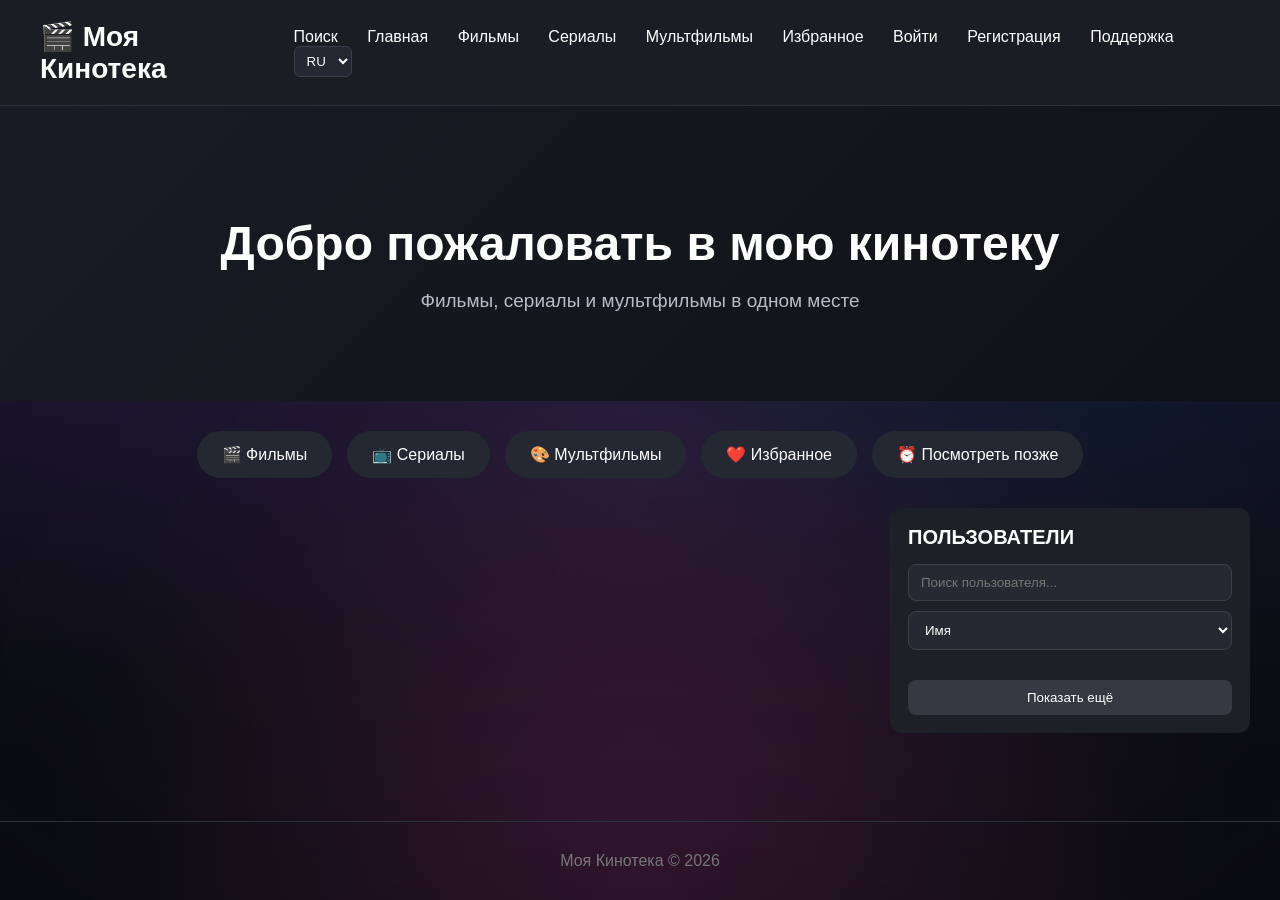
==== commit e703f2e9: "Update index.html" ====
--- a/index.html
+++ b/index.html
@@ -597,17 +597,158 @@
   </div>
 
 
-  <!-- ==================== КАТАЛОГ НА ГЛАВНОЙ ==================== -->
-
-  <section
-    id="movieCatalog"
-    style="
-      padding:30px;
-      max-width:1200px;
-      width:100%;
-      margin:0 auto;
-    "
-  >
+ <!-- ==================== КАТАЛОГ НА ГЛАВНОЙ ==================== -->
+
+<style>
+  #homeCatalogLayout {
+    display: grid;
+    grid-template-columns: minmax(0, 1fr) 360px;
+    gap: 25px;
+    align-items: start;
+    padding: 0 30px 30px;
+    width: 100%;
+    box-sizing: border-box;
+  }
+
+  #movieCatalog {
+    padding: 0 !important;
+    max-width: none !important;
+    width: 100% !important;
+    margin: 0 !important;
+  }
+
+  #usersSection {
+    background: #1d2027;
+    border-radius: 12px;
+    padding: 18px;
+    width: 100%;
+    box-sizing: border-box;
+  }
+
+  #usersSection h2 {
+    margin: 0 0 15px;
+    font-size: 20px;
+  }
+
+  #usersSearchInput {
+    width: 100%;
+    box-sizing: border-box;
+    padding: 10px 12px;
+    border-radius: 8px;
+    border: 1px solid #3a3f48;
+    background: #252932;
+    color: white;
+    outline: none;
+    margin-bottom: 10px;
+  }
+
+  #usersSearchType {
+    width: 100%;
+    box-sizing: border-box;
+    padding: 10px 12px;
+    border-radius: 8px;
+    border: 1px solid #3a3f48;
+    background: #252932;
+    color: white;
+    outline: none;
+    margin-bottom: 15px;
+  }
+
+  .user-card {
+    padding: 14px 0;
+    border-top: 1px solid #343942;
+    cursor: pointer;
+  }
+
+  .user-card:first-child {
+    border-top: none;
+  }
+
+  .user-info {
+    display: flex;
+    align-items: center;
+    gap: 10px;
+    margin-bottom: 10px;
+  }
+
+  .user-avatar {
+    width: 46px;
+    height: 46px;
+    border-radius: 50%;
+    object-fit: cover;
+    flex-shrink: 0;
+    background: #343942;
+  }
+
+  .user-name {
+    font-weight: 600;
+    font-size: 15px;
+    line-height: 1.2;
+  }
+
+  .user-username {
+    color: #999;
+    font-size: 13px;
+    margin-top: 3px;
+  }
+
+  .user-movies {
+    display: grid;
+    grid-template-columns: repeat(6, 1fr);
+    gap: 4px;
+  }
+
+  .user-movie-poster {
+    width: 100%;
+    aspect-ratio: 2 / 3;
+    object-fit: cover;
+    border-radius: 4px;
+    background: #343942;
+  }
+
+  .user-movie-empty {
+    width: 100%;
+    aspect-ratio: 2 / 3;
+    border-radius: 4px;
+    background: #292d35;
+  }
+
+  #usersShowMore {
+    width: 100%;
+    margin-top: 15px;
+    padding: 10px;
+    border: none;
+    border-radius: 8px;
+    background: #343942;
+    color: white;
+    cursor: pointer;
+  }
+
+  #usersShowMore:hover {
+    background: #414752;
+  }
+
+  @media (max-width: 1000px) {
+    #homeCatalogLayout {
+      grid-template-columns: 1fr;
+    }
+
+    #usersSection {
+      width: 100%;
+    }
+  }
+
+  @media (max-width: 600px) {
+    #homeCatalogLayout {
+      padding: 0 15px 25px;
+    }
+  }
+</style>
+
+<div id="homeCatalogLayout">
+
+  <!-- ОСНОВНОЙ КАТАЛОГ -->
+  <section id="movieCatalog">
 
     <div
       id="movieGrid"
@@ -619,6 +760,34 @@
     ></div>
 
   </section>
+
+
+  <!-- ==================== ПОЛЬЗОВАТЕЛИ ==================== -->
+
+  <aside id="usersSection">
+
+    <h2>ПОЛЬЗОВАТЕЛИ</h2>
+
+    <input
+      type="text"
+      id="usersSearchInput"
+      placeholder="Поиск пользователя..."
+    >
+
+    <select id="usersSearchType">
+      <option value="name">Имя</option>
+      <option value="username">Никнейм</option>
+    </select>
+
+    <div id="usersList"></div>
+
+    <button id="usersShowMore">
+      Показать ещё
+    </button>
+
+  </aside>
+
+</div>
 
 
   <!-- ==================== ОКНО ПОДДЕРЖКИ ==================== -->
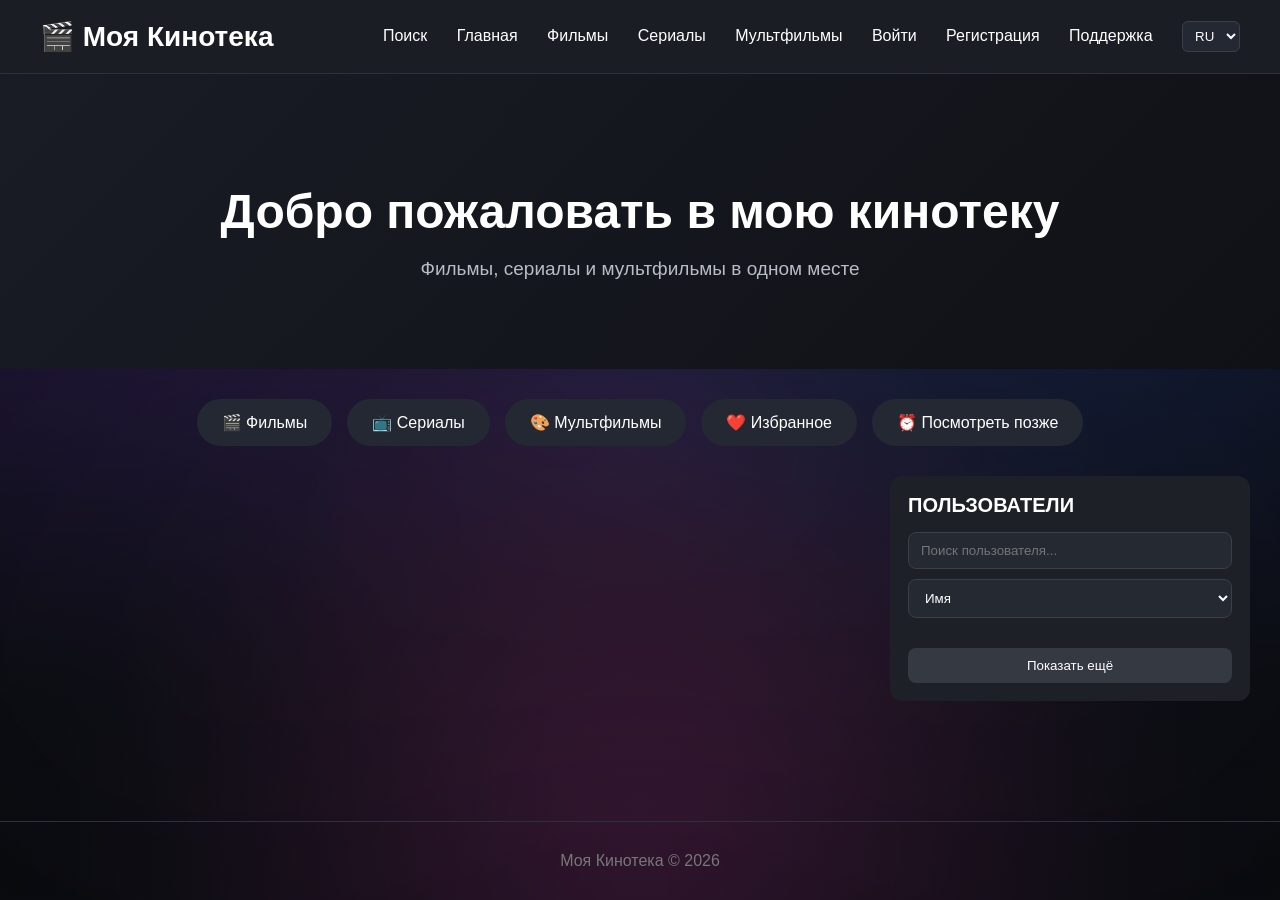
==== commit 0dd9d2be: "Update index.html" ====
--- a/index.html
+++ b/index.html
@@ -157,97 +157,122 @@
 
   <!-- ==================== ШАПКА ==================== -->
 
-  <header>
-
-    <div class="logo">
-      🎬 Моя Кинотека
-    </div>
-
-    <nav>
-
-      <a href="#" id="searchBtn">
-        Поиск
-      </a>
-
-      <a href="#">
-        Главная
-      </a>
-
-      <a href="catalog.html?type=film">
-        Фильмы
-      </a>
-
-      <a href="catalog.html?type=series">
-        Сериалы
-      </a>
-
-      <a href="catalog.html?type=cartoon">
-        Мультфильмы
-      </a>
-
-      <a href="#">
-        Избранное
-      </a>
-
-      <a href="#" id="loginBtn">
-        Войти
-      </a>
-
-      <a href="#" id="registerBtn">
-        Регистрация
-      </a>
-
-      <a
-        href="#"
-        id="profileBtn"
-        style="display:none;"
-      >
-        Профиль
-      </a>
-
-      <a href="#" id="supportBtn">
-        Поддержка
-      </a>
-
-      <a
-        href="#"
-        id="adminSupportBtn"
-        style="display:none;"
-      >
-        Админ-панель
-      </a>
-
-
-      <select
-        id="languageSelect"
-        style="
-          margin-left:25px;
-          padding:6px 8px;
-          border-radius:6px;
-          border:1px solid #3a3f4a;
-          background:#242832;
-          color:white;
-          cursor:pointer;
-        "
-      >
-
-        <option value="ru">
-          RU
-        </option>
-
-        <option value="uk">
-          UA
-        </option>
-
-        <option value="en">
-          EN
-        </option>
-
-      </select>
-
-    </nav>
-
-  </header>
+<header>
+
+  <div class="logo">
+    🎬 Моя Кинотека
+  </div>
+
+  <nav>
+
+    <a href="#" id="searchBtn">
+      Поиск
+    </a>
+
+    <a href="index.html">
+      Главная
+    </a>
+
+    <a href="catalog.html?type=film">
+      Фильмы
+    </a>
+
+    <a href="catalog.html?type=series">
+      Сериалы
+    </a>
+
+    <a href="catalog.html?type=cartoon">
+      Мультфильмы
+    </a>
+
+    <!-- Показывается только авторизованному пользователю -->
+    <a
+      href="#"
+      id="favoritesBtn"
+      style="display:none;"
+    >
+      Избранное
+    </a>
+
+    <!-- Неавторизованный пользователь -->
+    <a
+      href="#"
+      id="loginBtn"
+    >
+      Войти
+    </a>
+
+    <a
+      href="#"
+      id="registerBtn"
+    >
+      Регистрация
+    </a>
+
+    <!-- Авторизованный пользователь -->
+    <a
+      href="#"
+      id="profileBtn"
+      style="display:none;"
+    >
+      Мой профиль
+    </a>
+
+    <a
+      href="#"
+      id="logoutBtn"
+      style="display:none;"
+    >
+      Выйти
+    </a>
+
+    <!-- Доступно всем -->
+    <a
+      href="#"
+      id="supportBtn"
+    >
+      Поддержка
+    </a>
+
+    <!-- Только администратор -->
+    <a
+      href="#"
+      id="adminSupportBtn"
+      style="display:none;"
+    >
+      Админ-панель
+    </a>
+
+    <select
+      id="languageSelect"
+      style="
+        margin-left:25px;
+        padding:6px 8px;
+        border-radius:6px;
+        border:1px solid #3a3f4a;
+        background:#242832;
+        color:white;
+        cursor:pointer;
+      "
+    >
+
+      <option value="ru">
+        RU
+      </option>
+
+      <option value="uk">
+        UA
+      </option>
+
+      <option value="en">
+        EN
+      </option>
+
+    </select>
+
+  </nav>
+
+</header>
 
 
   <!-- ==================== ПРОФИЛЬ ==================== -->
